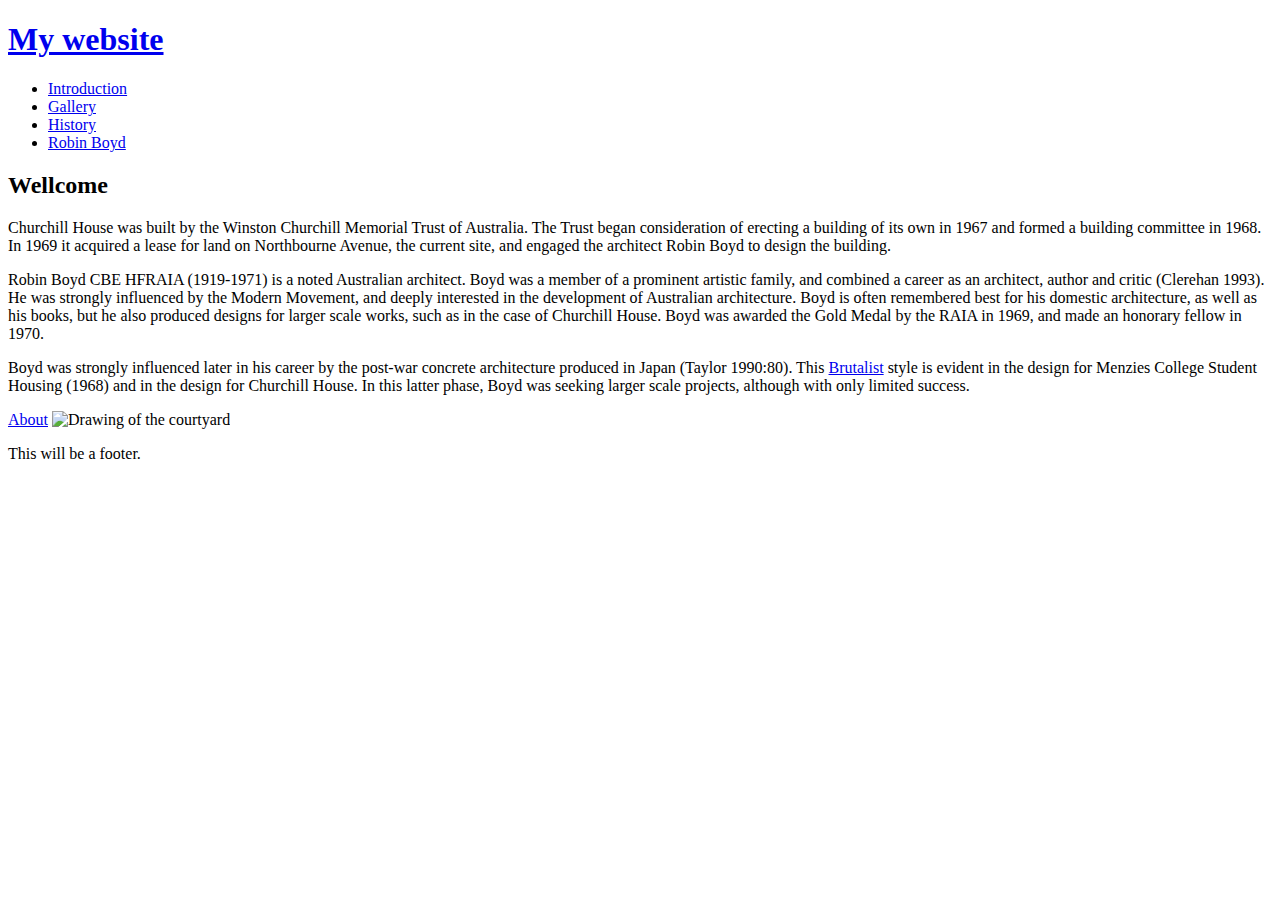
==== index.html @ d0e8e34b "Update index.html" ====
<!DOCTYPE html> 
    
<html lang="en">
    <head>
        <title>My website</title>
        <meta charset="utf-8"> 
    </head>
    
    <body>
        <header>
            <h1><a href="index.html">My website</a></h1>
            
            <nav>
                <ul>
                    <li><a href="introduction.html">Introduction</a></li>
                    <li><a href="gallery.html">Gallery</a></li>
                    <li><a href="history.html">History</a></li>
                    <li><a href="robin-boyd.html">Robin Boyd</a></li>
                </ul>
            </nav>
        </header>
        
        <main>
            
            <h2>Wellcome</h2>
        
            <p>Churchill House was built by the Winston Churchill Memorial Trust of Australia. The Trust began consideration of erecting a building of its own in 1967 and formed a building committee in 1968. In 1969 it acquired a lease for land on Northbourne Avenue, the current site, and engaged the architect Robin Boyd to design the building.</p>
        
            <p>Robin Boyd CBE HFRAIA (1919-1971) is a noted Australian architect. Boyd was a member of a prominent artistic family, and combined a career as an architect, author and critic (Clerehan 1993). He was strongly influenced by the Modern Movement, and deeply interested in the development of Australian architecture. Boyd is often remembered best for his domestic architecture, as well as his books, but he also produced designs for larger scale works, such as in the case of Churchill House. Boyd was awarded the Gold Medal by the RAIA in 1969, and made an honorary fellow in 1970.</p>

            <p>Boyd was strongly influenced later in his career by the post-war concrete architecture produced in Japan (Taylor 1990:80). This <a href="https://en.wikipedia.org/wiki/Brutalist_architecture">Brutalist</a> style is evident in the design for Menzies College Student Housing (1968) and in the design for Churchill House. In this latter phase, Boyd was seeking larger scale projects, although with only limited success.</p>

            <a href="about.html">About</a>
            
            <img src="assets/images/churchill-drawing-court.png" alt="Drawing of the courtyard">
        
        </main>
        
        <footer>
        
            <p>This will be a footer.</p>
        </footer>
    
    
    </body>
    
    
    
    
    </html>
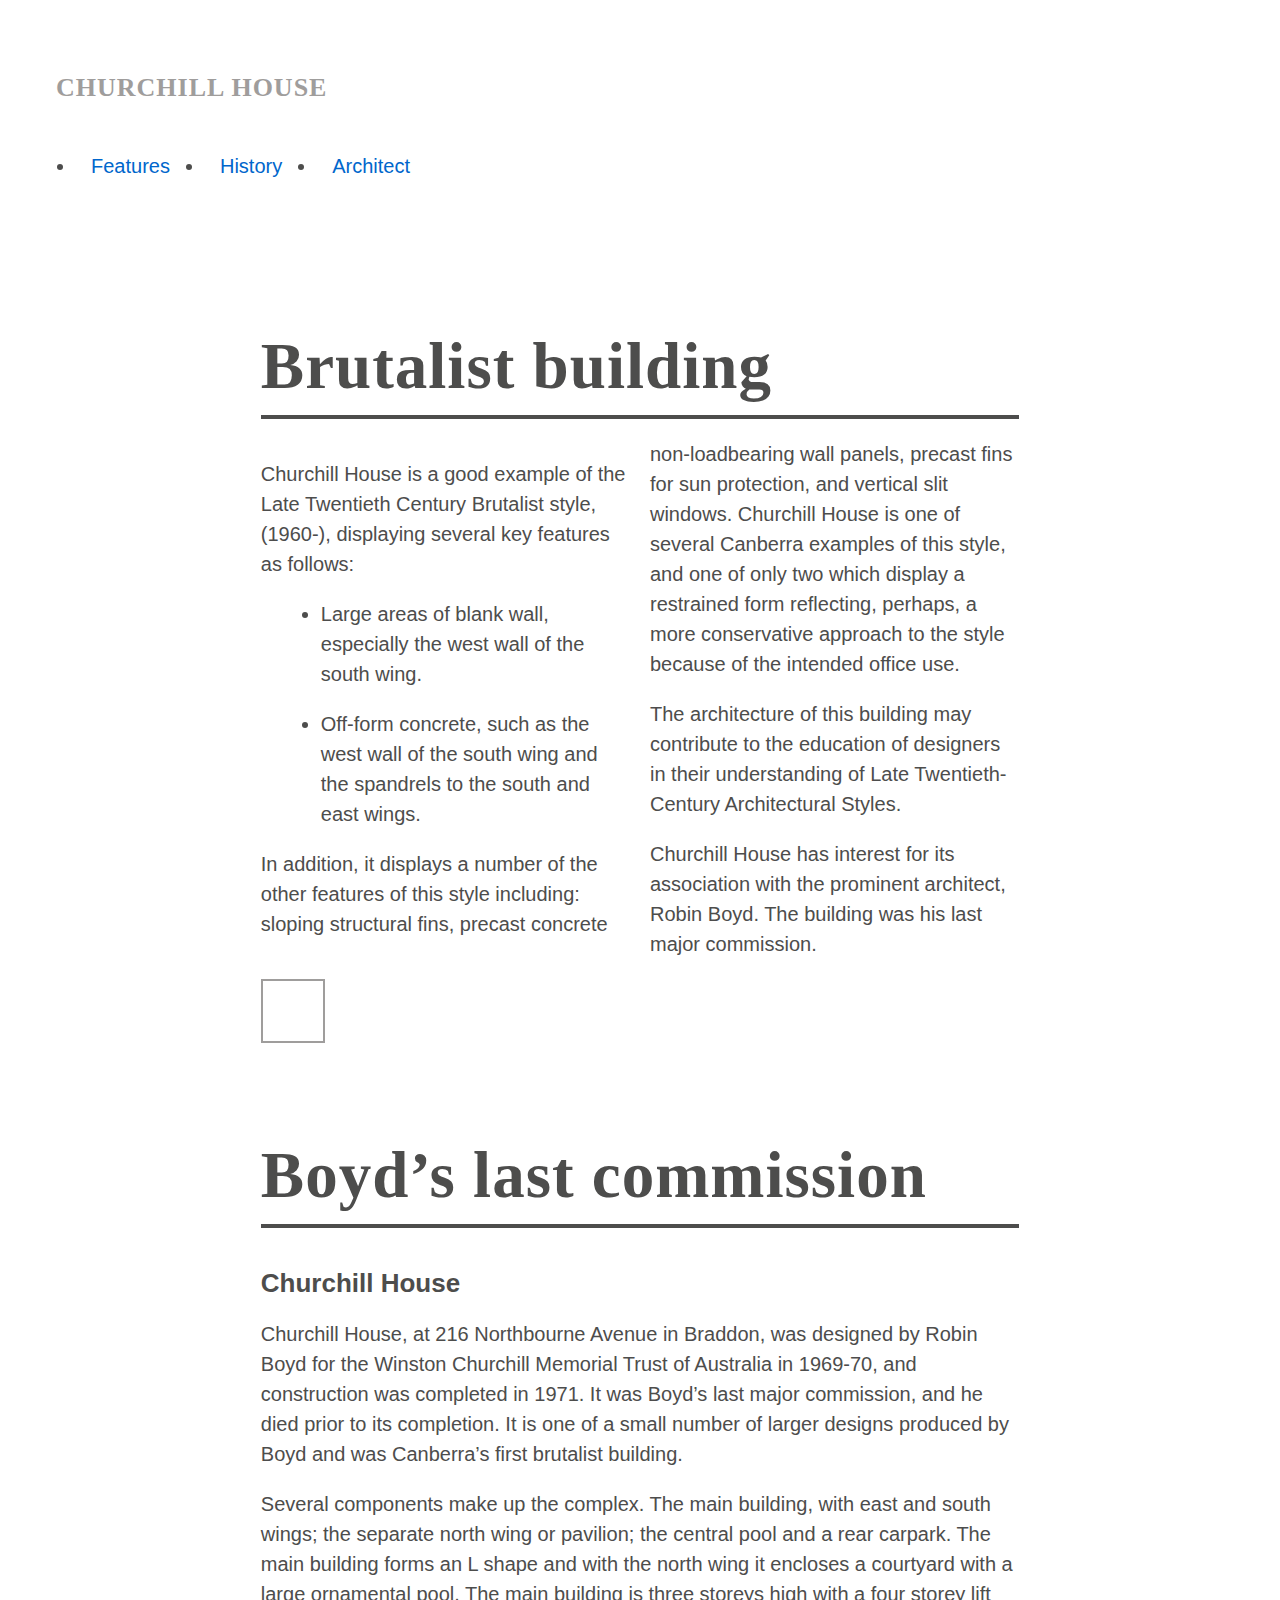
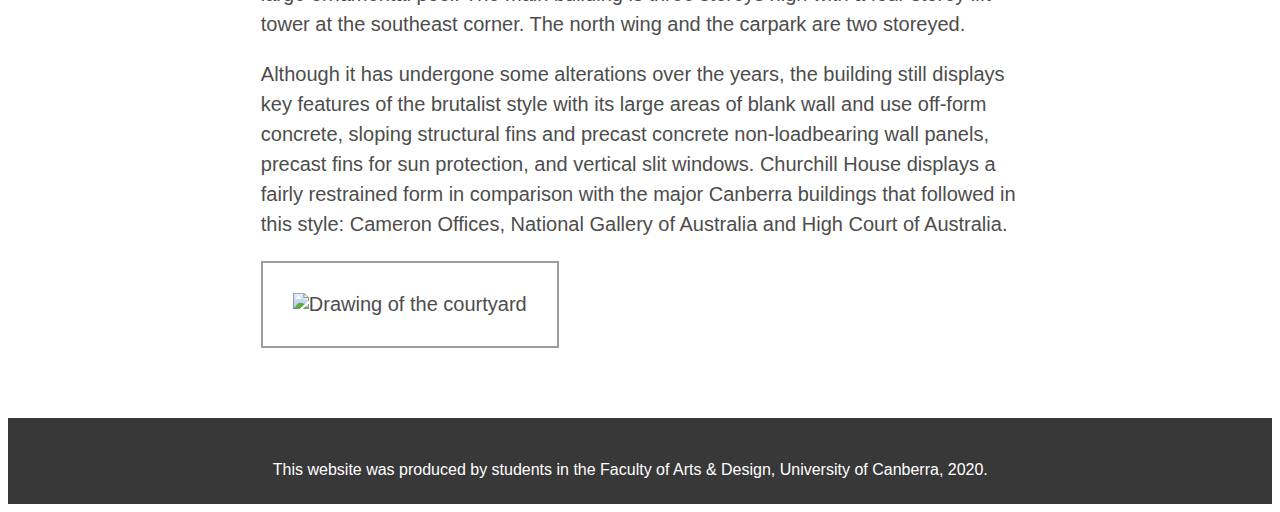
==== commit b117dc1c: "Hamburger menu" ====
--- a/index.html
+++ b/index.html
@@ -1,50 +1,146 @@
-<!DOCTYPE html> 
-    
+<!DOCTYPE html>
+
 <html lang="en">
-    <head>
-        <title>My website</title>
-        <meta charset="utf-8"> 
-    </head>
-    
-    <body>
-        <header>
-            <h1><a href="index.html">My website</a></h1>
-            
-            <nav>
-                <ul>
-                    <li><a href="introduction.html">Introduction</a></li>
-                    <li><a href="gallery.html">Gallery</a></li>
-                    <li><a href="history.html">History</a></li>
-                    <li><a href="robin-boyd.html">Robin Boyd</a></li>
-                </ul>
-            </nav>
-        </header>
-        
+
+<head>
+    <title>Churchill House</title>
+    <meta charset="utf-8">
+    <link href="assets/css/reset.css" rel="stylesheet">
+    <link href="assets/css/styles.css" rel="stylesheet">
+    <meta name="viewport" content="width=device-width, initial-scale=1">
+
+</head>
+
+<body>
+    <!--    <header>-->
+    <!--    <div class="wrapper">-->
+
+    <!--Logo used as link to home/landing page-->
+    <!--        <h1><a href="">Churchill House</a></h1>-->
+
+    <!--        <nav>-->
+    <!--            <ul>-->
+    <!--                <li><a href="features.html">Features</a></li>-->
+    <!--                <li><a href="history.html">History</a></li>-->
+    <!--                <li><a href="architect.html">Architect</a></li>-->
+    <!--            </ul>-->
+    <!--        </nav>-->
+    <!--    </div>-->
+
+    <!--    </header>-->
+
+
+    <!--    Header -->
+
+
+    <header>
+        <a href="#main-menu" id="main-menu-toggle" class="menu-toggle" aria-label="Open main menu">
+            <span class="sr-only">Open main menu</span>
+            <span class="icon-hamburger" aria-hidden="true"><svg xmlns="http://www.w3.org/2000/svg" width="24" height="24" viewBox="0 0 24 24">
+                    <path d="M24 6h-24v-4h24v4zm0 4h-24v4h24v-4zm0 8h-24v4h24v-4z" /></svg></span>
+        </a>
+
+        <h1><a href="">Churchill House</a></h1>
+
+        <nav id="main-menu" class="main-menu" aria-label="Main menu">
+            <a href="#main-menu-toggle" id="main-menu-close" class="menu-close" aria-label="Close main menu">
+                <span class="sr-only">Close main menu</span>
+                <span class="icon-close" aria-hidden="true"><svg xmlns="http://www.w3.org/2000/svg" width="24" height="24" viewBox="0 0 24 24">
+                        <path d="M23.954 21.03l-9.184-9.095 9.092-9.174-2.832-2.807-9.09 9.179-9.176-9.088-2.81 2.81 9.186 9.105-9.095 9.184 2.81 2.81 9.112-9.192 9.18 9.1z" /></svg></span>
+            </a>
+            <ul>
+                <li><a href="features.html">Features</a></li>
+                <li><a href="history.html">History</a></li>
+                <li><a href="architect.html">Architect</a></li>
+            </ul>
+        </nav>
+        <a href="#main-menu-toggle" class="backdrop" tabindex="-1" hidden></a>
+    </header>
+
+
+
+    <div class="hero">
+        <!--        set image in css-->
+
+        <!--            <strong>Churchill House has interest for its association with the prominent architect, Robin Boyd. The building was his last major commission.</strong>-->
+    </div>
+
+    <!--<div class="overlay"></div>-->
+
+    <div class="wrapper">
+
         <main>
-            
-            <h2>Wellcome</h2>
-        
-            <p>Churchill House was built by the Winston Churchill Memorial Trust of Australia. The Trust began consideration of erecting a building of its own in 1967 and formed a building committee in 1968. In 1969 it acquired a lease for land on Northbourne Avenue, the current site, and engaged the architect Robin Boyd to design the building.</p>
-        
-            <p>Robin Boyd CBE HFRAIA (1919-1971) is a noted Australian architect. Boyd was a member of a prominent artistic family, and combined a career as an architect, author and critic (Clerehan 1993). He was strongly influenced by the Modern Movement, and deeply interested in the development of Australian architecture. Boyd is often remembered best for his domestic architecture, as well as his books, but he also produced designs for larger scale works, such as in the case of Churchill House. Boyd was awarded the Gold Medal by the RAIA in 1969, and made an honorary fellow in 1970.</p>
+            <div class="grid">
 
-            <p>Boyd was strongly influenced later in his career by the post-war concrete architecture produced in Japan (Taylor 1990:80). This <a href="https://en.wikipedia.org/wiki/Brutalist_architecture">Brutalist</a> style is evident in the design for Menzies College Student Housing (1968) and in the design for Churchill House. In this latter phase, Boyd was seeking larger scale projects, although with only limited success.</p>
+                <div class="text-container">
 
-            <a href="about.html">About</a>
-            
-            <img src="assets/images/churchill-drawing-court.png" alt="Drawing of the courtyard">
-        
+                    <h2>Brutalist building</h2>
+
+                    <article>
+                        <p>Churchill House is a good example of the Late Twentieth Century Brutalist style, (1960-), displaying several key features as follows:</p>
+
+                        <ul>
+                            <li>Large areas of blank wall, especially the west wall of the south wing.</li>
+                            <li>Off-form concrete, such as the west wall of the south wing and the spandrels to the south and east wings.</li>
+                        </ul>
+
+
+
+
+                        <p>In addition, it displays a number of the other features of this style including: sloping structural fins, precast concrete non-loadbearing wall panels, precast fins for sun protection, and vertical slit windows. Churchill House is one of several Canberra examples of this style, and one of only two which display a restrained form reflecting, perhaps, a more conservative approach to the style because of the intended office use.</p>
+
+                        <p>The architecture of this building may contribute to the education of designers in their understanding of Late Twentieth-Century Architectural Styles.</p>
+
+                        <p>Churchill House has interest for its association with the prominent architect, Robin Boyd. The building was his last major commission.</p>
+                    </article>
+
+                </div>
+
+
+                <img src="assets/images/churchill-house-29.jpg" alt="" class="leftimg">
+
+
+
+                <div class="text-container">
+
+                    <h2>Boyd’s last commission</h2>
+
+
+                    <h3>Churchill House</h3>
+
+                    <p>Churchill House, at 216 Northbourne Avenue in Braddon, was designed by Robin Boyd for the Winston Churchill Memorial Trust of Australia in 1969-70, and construction was completed in 1971. It was Boyd’s last major commission, and he died prior to its completion. It is one of a small number of larger designs produced by Boyd and was Canberra’s first brutalist building.</p>
+
+
+                    <p>Several components make up the complex. The main building, with east and south wings; the separate north wing or pavilion; the central pool and a rear carpark. The main building forms an L shape and with the north wing it encloses a courtyard with a large ornamental pool. The main building is three storeys high with a four storey lift tower at the southeast corner. The north wing and the carpark are two storeyed.</p>
+
+                    <p>Although it has undergone some alterations over the years, the building still displays key features of the brutalist style with its large areas of blank wall and use off-form concrete, sloping structural fins and precast concrete non-loadbearing wall panels, precast fins for sun protection, and vertical slit windows. Churchill House displays a fairly restrained form in comparison with the major Canberra buildings that followed in this style: Cameron Offices, National Gallery of Australia and High Court of Australia.</p>
+
+                </div>
+
+
+                <img src="assets/images/churchill-drawing-court.png" alt="Drawing of the courtyard" class="leftimg">
+            </div>
+
         </main>
-        
-        <footer>
-        
-            <p>This will be a footer.</p>
-        </footer>
-    
-    
-    </body>
-    
-    
-    
-    
-    </html>    +    </div>
+
+
+
+    <footer>
+        <div class="wrapper">
+
+            <p>This website was produced by students in the Faculty of Arts &amp; Design, University of Canberra, 2020.</p>
+
+        </div>
+    </footer>
+
+
+
+
+
+</body>
+
+
+
+
+</html>
--- a/assets/css/styles.css
+++ b/assets/css/styles.css
@@ -0,0 +1,449 @@
+/*Churchil House 2020*/
+
+@import url(reset.css)
+/*    http://meyerweb.com/eric/tools/css/reset/ */
+
+@import url('https://fonts.googleapis.com/css2?family=EB+Garamond:wght@400;600&family=Lato:wght@400;700&display=swap');
+
+hmtl {
+    font-size: 20px;
+}
+
+body {
+    background-color: #ffffff;
+    color: #4D4D4C;
+
+    /*    make sure you set family and size on body*/
+    font-family: 'Lato', sans-serif;
+    font-size: 20px;
+}
+
+
+/*Typographyic Styles*/
+
+h2,
+h3,
+h4,
+h5,
+h6 {
+
+    margin-bottom: 20px;
+    margin-top: 40px;
+}
+
+h1 {
+    font-family: 'EB Garamond', serif;
+    display: inline-block;
+    /*    padding-top: 20px;*/
+    /*    padding-bottom: 20px;*/
+    font-size: 1.3em;
+    color: #4D4D4C;
+    text-transform: uppercase;
+    letter-spacing: 1px;
+}
+
+h2 {
+    font-family: 'EB Garamond', serif;
+    font-size: 65px;
+    border-bottom: 4px solid #4D4D4C;
+    padding-bottom: 11px;
+    padding-top: 30px;
+    letter-spacing: 1px;
+    /*    box-sizing: border-box;*/
+}
+
+h1,
+h2 {
+    font-weight: 600;
+}
+
+h3 {
+    font-family: 'Lato', sans-serif;
+    font-size: 26px;
+    font-weight: 700;
+    padding: 0px 0 10 0;
+}
+
+li {
+    list-style-type: disc;
+    margin-left: 20px;
+    line-height: 1.5em;
+    margin-top: 20px;
+}
+
+p {
+    font-family: 'Lato', sans-serif;
+    font-size: 20px;
+    line-height: 1.5em;
+    margin: 20px 0 2px 0;
+
+}
+
+blockquote {
+    font-family: 'EB Garamond', serif;
+    font-size: 45px;
+    line-height: 60px;
+}
+
+/*-----------------------------*/
+
+/* Anchor Styles */
+
+a {
+    color: #9F9D9C;
+    text-decoration: none;
+}
+
+a:hover {
+    text-decoration: underline;
+    color: #4D4D4C;
+
+}
+
+a:visited {
+    /*    color: #4D4D4C;*/
+}
+
+a:active {
+    color: #F2DD0D;
+}
+
+/*Main containers*/
+
+.wrapper {
+    /*    width: 980px;*/
+    width: 60%;
+    /*    TOP RIGHT BOTTOM LEFT*/
+    margin: 0 auto;
+}
+
+header {
+    padding: 3rem;
+}
+
+/*h1,
+nav {
+    padding: 0.25rem 0 0.25rem 0;
+}
+
+nav {
+    float: right;
+    /*    color: #9F9D9C;*/
+/*    padding-top: 21px;*/
+
+}
+
+
+/*nav ul {}
+
+nav ul li {
+    font-family: 'Lato', sans-serif;
+    display: inline;
+    font-size: 1rem;
+    /*    margin-right: 0.5rem;*/
+
+}
+
+/*nav ul li a {
+    color: #9F9D9C;
+    text-decoration: none;
+    padding: 0.5rem 0;
+}
+
+nav ul li a:hover,
+nav ul li a.currentpage {
+    text-decoration: none;
+    color: #4D4D4C;
+}*/
+
+.hero {
+    min-height: 400px;
+    background-image: url(../images/churchill-house-26.jpg);
+    background-repeat: no-repeat;
+    background-size: cover;
+    background-position: top;
+    background-color: #393838;
+    padding: 22.5rem 0 0 0;
+}
+
+
+
+main {
+    padding: 20px 0;
+    overflow: inherit;
+}
+
+/*.overlay {*/
+position: absolute;
+top: o;
+left: 0;
+width: 100%;
+height: 100%;
+}
+
+
+.text-container {
+    width: 60%;
+    background-color: blueviolet;
+}
+
+article {
+    -webkit-column-count: 2;
+    -moz-column-count: 2;
+    column-count: 2;
+}
+
+footer {
+    color: #ffffff;
+    padding: 20px;
+    /*    margin-top: 200px;*/
+    background-color: #393838;
+    /*    display: none;*/
+    margin-top: 30px;
+}
+
+footer p {
+    font-size: 80%;
+}
+
+.leftimg {
+
+    /*    width: 65%;*/
+    /*    float: left;*/
+    max-width: 100%;
+    height: auto;
+    width: 16rem;
+    border: 2px solid #9F9D9C;
+    padding: 30px;
+    background-color: white;
+    margin: 20px 0;
+}
+
+
+
+/*----------------*/
+
+/* Screen reader only */
+.sr-only {
+    position: absolute;
+    width: 1px;
+    height: 1px;
+    padding: 0;
+    margin: -1px;
+    overflow: hidden;
+    clip: rect(0, 0, 0, 0);
+    border: 0;
+}
+
+
+}
+
+/* Button styling */
+.menu-toggle {
+    display: inline-block;
+    /*    padding: .75em 15px;*/
+    line-height: 1em;
+    font-size: 1em;
+    color: #333;
+    width: 40px;
+    height: 40px;
+    float: right;
+}
+
+.icon-hamburger {
+    fill: red;
+    width: 100%;
+    height: 100%;
+}
+
+
+
+
+.menu-toggle:hover,
+.menu-toggle:focus {
+    color: #c00;
+}
+
+/*
+ Default styles + Mobile first
+ Offscreen menu style
+*/
+.main-menu {
+    display: none;
+    top: 0;
+    height: 100%;
+    overflow-y: scroll;
+    overflow-x: visible;
+    /*    transition: left 0.3s ease,*/
+    z-index: 999;
+}
+
+.main-menu ul {
+    list-style: none;
+    margin: 0;
+    padding: 2.5em 0 0;
+    min-height: 100%;
+    width: 200px;
+    background: #1a1a1a;
+}
+
+.main-menu a {
+    display: block;
+    padding: .75em 15px;
+    line-height: 1em;
+    font-size: 1em;
+    color: #fff;
+    text-decoration: none;
+    border-bottom: 1px solid #383838;
+}
+
+.main-menu li:first-child a {
+    border-top: 1px solid #383838;
+}
+
+.main-menu a:hover,
+.main-menu a:focus {
+    background: #333;
+    text-decoration: underline;
+}
+
+.menu-close {
+    position: absolute;
+    right: 0;
+    top: 0;
+    width: 40px;
+    height: 40px;
+    fill: red;
+}
+
+
+
+/*
+ On small devices, allow it to toggle...
+*/
+/*
+ :target for non-JavaScript
+ [aria-expanded] will be used if/when JavaScript is added to improve interaction, though it's completely optional.
+*/
+.main-menu:target,
+.main-menu[aria-expanded="true"] {
+    display: block;
+    /*    left: 0;*/
+    outline: none;
+
+}
+
+.main-menu:target .menu-close,
+.main-menu[aria-expanded="true"] .menu-close {
+    z-index: 1001;
+}
+
+.main-menu:target ul,
+.main-menu[aria-expanded="true"] ul {
+    position: relative;
+    z-index: 1000;
+}
+
+/* 
+ We could us `.main-menu:target:after`, but
+ it wouldn't be clickable.
+*/
+.main-menu:target + .backdrop,
+.main-menu[aria-expanded="true"] + .backdrop {
+    position: absolute;
+    display: block;
+    left: 0;
+    top: 0;
+    width: 100%;
+    height: 100%;
+    z-index: 998;
+    background: #000;
+    background: rgba(0, 0, 0, .85);
+    cursor: default;
+}
+
+@supports (position: fixed) {
+
+    .main-menu,
+    .main-menu:target + .backdrop,
+    .main-menu[aria-expanded="true"] + .backdrop {
+        position: fixed;
+    }
+}
+
+/*
+ Larger screen styling
+ Horizontal menu
+*/
+@media (min-width: 768px) {
+
+    .menu-toggle,
+    .main-menu .menu-close {
+        display: none;
+    }
+
+    /* Undo positioning of off-canvas menu */
+    .main-menu {
+        position: relative;
+        left: auto;
+        top: auto;
+        height: auto;
+        display: block;
+    }
+
+    .main-menu ul {
+        display: flex;
+
+        /* Undo off-canvas styling */
+        padding: 0;
+        -webkit-box-shadow: none;
+        -moz-box-shadow: none;
+        box-shadow: none;
+        height: auto;
+        width: auto;
+        background: none;
+    }
+
+    .main-menu a {
+        color: #06c;
+        border: 0 !important;
+        /* Remove borders from off-canvas styling */
+    }
+
+    .main-menu a:hover,
+    .main-menu a:focus {
+        background: none;
+        /* Remove background from off-canvas styling */
+        color: #c00;
+    }
+}
+
+
+
+/*-----------------*/
+
+
+
+/*Media */
+
+@media (max-width: 900px; ) {
+    .grid-2-col {
+        grid-template-columns: repeat (2, 1fr);
+        grid-column-gap: 10px;
+    }
+
+    .grid-2-col {
+        max-height: 400px;
+        margin: 0 auto;
+
+    }
+}
+
+@media (max-width: 750px; ) {
+    nav {
+        display: initial;
+    }
+}
+
+@media (max-width: 510px; ) {
+    /*    Hamburger menu appears*/
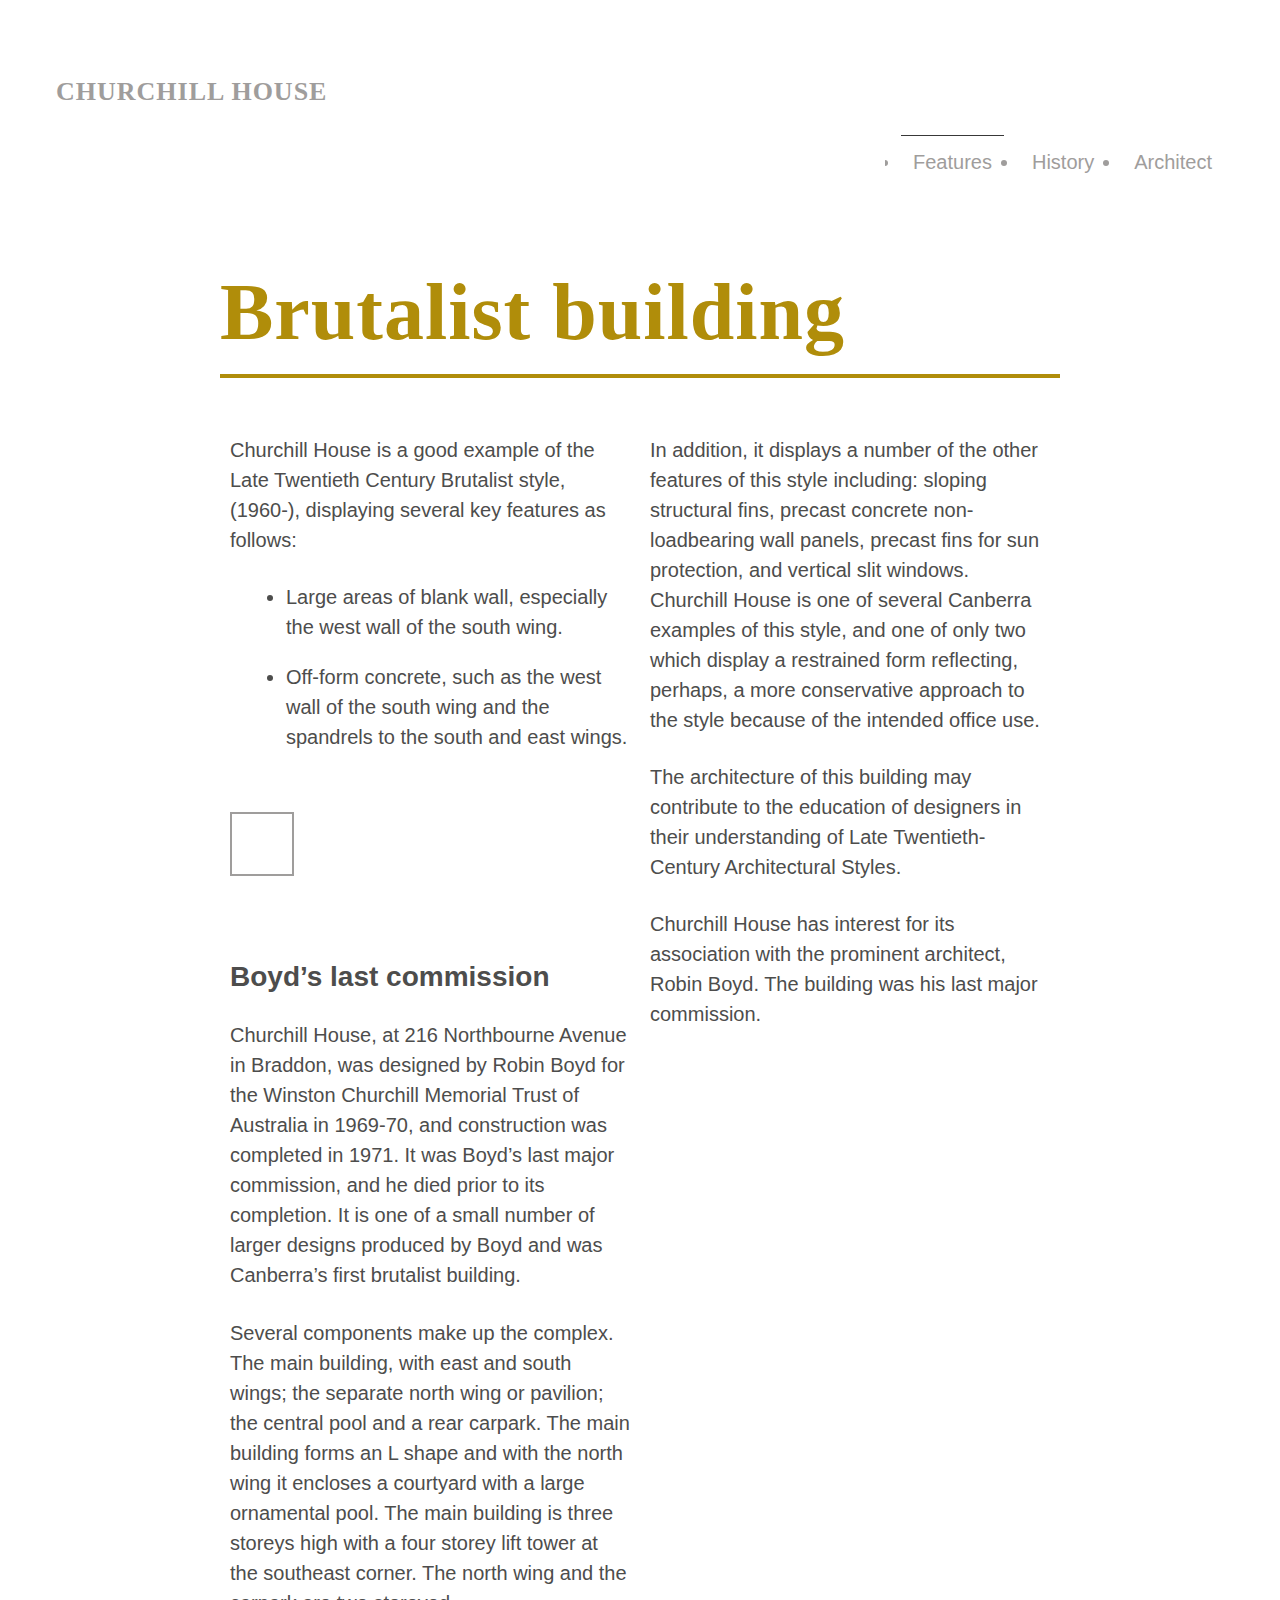
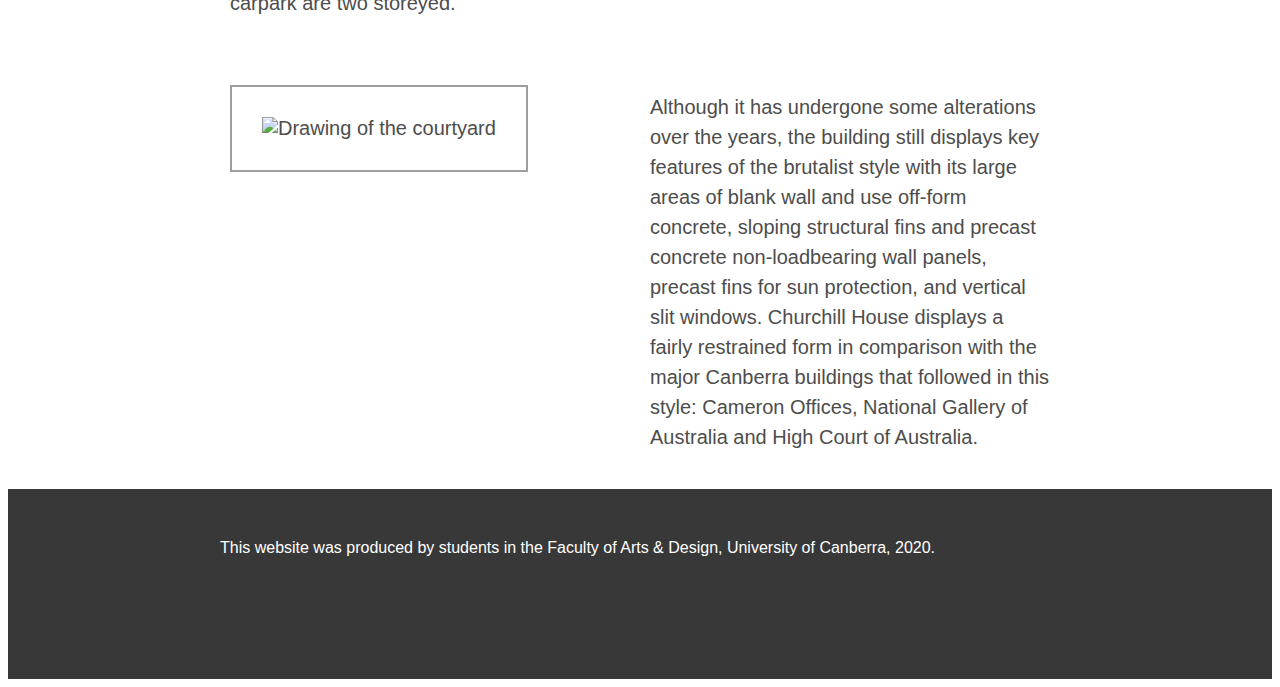
==== commit 9bd59ec0: "Columns stop merging at 800" ====
--- a/index.html
+++ b/index.html
@@ -62,64 +62,78 @@
     <div class="hero">
         <!--        set image in css-->
 
-        <!--            <strong>Churchill House has interest for its association with the prominent architect, Robin Boyd. The building was his last major commission.</strong>-->
     </div>
 
-    <!--<div class="overlay"></div>-->
+    <!--    <div class="overlay"></div>-->
 
     <div class="wrapper">
 
         <main>
-            <div class="grid">
-
-                <div class="text-container">
-
-                    <h2>Brutalist building</h2>
-
-                    <article>
-                        <p>Churchill House is a good example of the Late Twentieth Century Brutalist style, (1960-), displaying several key features as follows:</p>
-
-                        <ul>
-                            <li>Large areas of blank wall, especially the west wall of the south wing.</li>
-                            <li>Off-form concrete, such as the west wall of the south wing and the spandrels to the south and east wings.</li>
-                        </ul>
 
 
 
+            <div class="text-container">
 
-                        <p>In addition, it displays a number of the other features of this style including: sloping structural fins, precast concrete non-loadbearing wall panels, precast fins for sun protection, and vertical slit windows. Churchill House is one of several Canberra examples of this style, and one of only two which display a restrained form reflecting, perhaps, a more conservative approach to the style because of the intended office use.</p>
+                <h2>Brutalist building</h2>
 
-                        <p>The architecture of this building may contribute to the education of designers in their understanding of Late Twentieth-Century Architectural Styles.</p>
+                <div class="column-left">
 
-                        <p>Churchill House has interest for its association with the prominent architect, Robin Boyd. The building was his last major commission.</p>
-                    </article>
+
+                    <p>Churchill House is a good example of the Late Twentieth Century Brutalist style, (1960-), displaying several key features as follows:</p>
+
+                    <ul>
+                        <li>Large areas of blank wall, especially the west wall of the south wing.</li>
+                        <li>Off-form concrete, such as the west wall of the south wing and the spandrels to the south and east wings.</li>
+                    </ul>
+
+                </div>
+
+                <div class="column-right">
+                    <p>In addition, it displays a number of the other features of this style including: sloping structural fins, precast concrete non-loadbearing wall panels, precast fins for sun protection, and vertical slit windows. Churchill House is one of several Canberra examples of this style, and one of only two which display a restrained form reflecting, perhaps, a more conservative approach to the style because of the intended office use.</p>
+
+                    <p>The architecture of this building may contribute to the education of designers in their understanding of Late Twentieth-Century Architectural Styles.</p>
+
+                    <p>Churchill House has interest for its association with the prominent architect, Robin Boyd. The building was his last major commission.</p>
+                    <!--                </article>-->
 
                 </div>
 
 
-                <img src="assets/images/churchill-house-29.jpg" alt="" class="leftimg">
+
+                <div class="column-left">
+
+                    <img src="assets/images/churchill-house-29.jpg" alt="" class="leftimg">
+
+                </div>
 
 
 
-                <div class="text-container">
-
-                    <h2>Boyd’s last commission</h2>
+                <div class="column-right">
 
 
-                    <h3>Churchill House</h3>
+                    <h3>Boyd’s last commission</h3>
 
                     <p>Churchill House, at 216 Northbourne Avenue in Braddon, was designed by Robin Boyd for the Winston Churchill Memorial Trust of Australia in 1969-70, and construction was completed in 1971. It was Boyd’s last major commission, and he died prior to its completion. It is one of a small number of larger designs produced by Boyd and was Canberra’s first brutalist building.</p>
 
 
                     <p>Several components make up the complex. The main building, with east and south wings; the separate north wing or pavilion; the central pool and a rear carpark. The main building forms an L shape and with the north wing it encloses a courtyard with a large ornamental pool. The main building is three storeys high with a four storey lift tower at the southeast corner. The north wing and the carpark are two storeyed.</p>
 
-                    <p>Although it has undergone some alterations over the years, the building still displays key features of the brutalist style with its large areas of blank wall and use off-form concrete, sloping structural fins and precast concrete non-loadbearing wall panels, precast fins for sun protection, and vertical slit windows. Churchill House displays a fairly restrained form in comparison with the major Canberra buildings that followed in this style: Cameron Offices, National Gallery of Australia and High Court of Australia.</p>
+                </div>
+
+                <div class="column-left">
+
+                    <img src="assets/images/churchill-drawing-court.png" alt="Drawing of the courtyard" class="leftimg">
+
 
                 </div>
 
+            </div>
+            <div class="column-right">
 
-                <img src="assets/images/churchill-drawing-court.png" alt="Drawing of the courtyard" class="leftimg">
+                <p>Although it has undergone some alterations over the years, the building still displays key features of the brutalist style with its large areas of blank wall and use off-form concrete, sloping structural fins and precast concrete non-loadbearing wall panels, precast fins for sun protection, and vertical slit windows. Churchill House displays a fairly restrained form in comparison with the major Canberra buildings that followed in this style: Cameron Offices, National Gallery of Australia and High Court of Australia.</p>
+
             </div>
+
 
         </main>
     </div>
@@ -137,7 +151,6 @@
 
 
 
-
 </body>
 
 
--- a/assets/css/styles.css
+++ b/assets/css/styles.css
@@ -44,12 +44,12 @@
 
 h2 {
     font-family: 'EB Garamond', serif;
-    font-size: 65px;
-    border-bottom: 4px solid #4D4D4C;
-    padding-bottom: 11px;
+    font-size: 80px;
+    color: #B08D0A;
+    border-bottom: 4px solid #B08D0A;
+    padding-bottom: 1rem;
     padding-top: 30px;
     letter-spacing: 1px;
-    /*    box-sizing: border-box;*/
 }
 
 h1,
@@ -59,14 +59,14 @@
 
 h3 {
     font-family: 'Lato', sans-serif;
-    font-size: 26px;
+    font-size: 1.4em;
     font-weight: 700;
     padding: 0px 0 10 0;
 }
 
 li {
     list-style-type: disc;
-    margin-left: 20px;
+    margin-left: 1rem;
     line-height: 1.5em;
     margin-top: 20px;
 }
@@ -75,7 +75,7 @@
     font-family: 'Lato', sans-serif;
     font-size: 20px;
     line-height: 1.5em;
-    margin: 20px 0 2px 0;
+    margin: 1.7rem 0;
 
 }
 
@@ -105,31 +105,33 @@
 }
 
 a:active {
-    color: #F2DD0D;
+    color: #B08D0A;
 }
 
 /*Main containers*/
 
 .wrapper {
-    /*    width: 980px;*/
-    width: 60%;
+    width: 840px;
+    /*    width: 60%;*/
     /*    TOP RIGHT BOTTOM LEFT*/
     margin: 0 auto;
 }
 
+
+
 header {
     padding: 3rem;
 }
 
-/*h1,
+h1,
 nav {
     padding: 0.25rem 0 0.25rem 0;
 }
 
 nav {
     float: right;
-    /*    color: #9F9D9C;*/
-/*    padding-top: 21px;*/
+    color: #9F9D9C;
+    padding-top: 21px;
 
 }
 
@@ -155,6 +157,7 @@
     text-decoration: none;
     color: #4D4D4C;
 }*/
+
 
 .hero {
     min-height: 400px;
@@ -173,25 +176,48 @@
     overflow: inherit;
 }
 
-/*.overlay {*/
-position: absolute;
-top: o;
-left: 0;
-width: 100%;
-height: 100%;
-}
+/*
+.overlay {
+    position: absolute;
+    top: 0;
+    left: 0;
+    width: 100%;
+    height: 100%;
+}
+*/
 
 
 .text-container {
-    width: 60%;
-    background-color: blueviolet;
-}
-
+    width: 100%;
+}
+
+.column-left {
+    float: left;
+    width: 50%;
+    padding: 10px;
+    box-sizing: border-box;
+    overflow-x: visible;
+    z-index: 999;
+}
+
+.column-right {
+    float: right;
+    width: 50%;
+    padding: 10px;
+    box-sizing: border-box;
+    overflow-x: visible;
+    z-index: 999;
+}
+
+
+
+/*
 article {
     -webkit-column-count: 2;
     -moz-column-count: 2;
     column-count: 2;
 }
+*/
 
 footer {
     color: #ffffff;
@@ -199,7 +225,14 @@
     /*    margin-top: 200px;*/
     background-color: #393838;
     /*    display: none;*/
-    margin-top: 30px;
+    /*    margin-top: 30px;*/
+    /*    height: 300px;*/
+
+    clear: both;
+    position: relative;
+    height: 150px;
+    margin-top: -200px;
+
 }
 
 footer p {
@@ -210,9 +243,9 @@
 
     /*    width: 65%;*/
     /*    float: left;*/
-    max-width: 100%;
+    /*    max-width: 100%;*/
     height: auto;
-    width: 16rem;
+    width: 20rem;
     border: 2px solid #9F9D9C;
     padding: 30px;
     background-color: white;
@@ -239,21 +272,22 @@
 }
 
 /* Button styling */
+
 .menu-toggle {
     display: inline-block;
     /*    padding: .75em 15px;*/
     line-height: 1em;
     font-size: 1em;
-    color: #333;
-    width: 40px;
-    height: 40px;
+    color: #4D4D4C;
+    width: 2rem;
+    height: 2rem;
     float: right;
 }
 
 .icon-hamburger {
-    fill: red;
-    width: 100%;
-    height: 100%;
+    fill: #4D4D4C;
+    width: 2rem;
+    height: 2rem;
 }
 
 
@@ -261,7 +295,8 @@
 
 .menu-toggle:hover,
 .menu-toggle:focus {
-    color: #c00;
+    text-decoration: none;
+    color: #4D4D4C;
 }
 
 /*
@@ -288,13 +323,13 @@
 }
 
 .main-menu a {
-    display: block;
-    padding: .75em 15px;
+    display: inline;
+    padding: .75em .75rem;
     line-height: 1em;
     font-size: 1em;
-    color: #fff;
+    color: #9F9D9C;
     text-decoration: none;
-    border-bottom: 1px solid #383838;
+
 }
 
 .main-menu li:first-child a {
@@ -303,17 +338,17 @@
 
 .main-menu a:hover,
 .main-menu a:focus {
-    background: #333;
-    text-decoration: underline;
+    background: #4D4D4C;
+    text-decoration: none;
 }
 
 .menu-close {
     position: absolute;
     right: 0;
     top: 0;
-    width: 40px;
-    height: 40px;
-    fill: red;
+    width: 2rem;
+    height: 2rem;
+    fill: #ffffff;
 }
 
 
@@ -345,7 +380,7 @@
 }
 
 /* 
- We could us `.main-menu:target:after`, but
+ We could use `.main-menu:target:after`, but
  it wouldn't be clickable.
 */
 .main-menu:target + .backdrop,
@@ -389,24 +424,24 @@
         top: auto;
         height: auto;
         display: block;
+        text-decoration: none;
     }
 
     .main-menu ul {
         display: flex;
 
         /* Undo off-canvas styling */
-        padding: 0;
-        -webkit-box-shadow: none;
-        -moz-box-shadow: none;
-        box-shadow: none;
+
         height: auto;
         width: auto;
         background: none;
     }
 
     .main-menu a {
-        color: #06c;
-        border: 0 !important;
+        color: #9F9D9C;
+        text-decoration: none;
+
+        /*        border: 0;
         /* Remove borders from off-canvas styling */
     }
 
@@ -414,18 +449,23 @@
     .main-menu a:focus {
         background: none;
         /* Remove background from off-canvas styling */
-        color: #c00;
-    }
-}
-
-
-
-/*-----------------*/
-
-
-
-/*Media */
-
+        color: #4D4D4C;
+        text-decoration: none;
+    }
+
+    .main-menu a:active {
+        color: #B08D0A;
+    }
+
+
+
+    /*-----------------*/
+
+
+
+    /*Media Queries*/
+
+    /*
 @media (max-width: 900px; ) {
     .grid-2-col {
         grid-template-columns: repeat (2, 1fr);
@@ -438,12 +478,66 @@
 
     }
 }
-
-@media (max-width: 750px; ) {
-    nav {
-        display: initial;
-    }
-}
-
-@media (max-width: 510px; ) {
-    /*    Hamburger menu appears*/
+*/
+
+
+
+    /*
+@media (max-width: 900px; ) article {
+    -webkit-column-count: 2;
+    -moz-column-count: 2;
+    column-count: 2;
+}
+*/
+
+    /*
+@media (max-width: 870px; ) article {
+    -webkit-column-count: 1;
+    -moz-column-count: 1;
+    column-count: 1;
+    float: none;
+}
+*/
+
+
+    /*
+@media (max-width: 880px; ) .wrapper {
+    width: 840px;
+    margin: 0 auto;
+}
+*/
+
+    @media screen (max-width: 800px) {
+        .column-left {
+            width: 100%;
+            overflow-x: visible;
+            z-index: 999;
+        }
+
+        @media screen (max-width: 800px) {
+            .column-right {
+                width: 100%;
+                overflow-x: visible;
+                z-index: 999;
+            }
+
+            @media screen (max-width: 800px) {
+                .leftimg {
+                    width: 45rem;
+                }
+            }
+
+            @media (max-width: 750px; ) nav {
+                display: initial;
+            }
+
+
+            @media (max-width: 510px; ) {
+                /*    Hamburger menu appears*/
+
+
+                /*
+    @media (max-device-width: 510px) {
+        .column {
+            float: none;
+        }*/
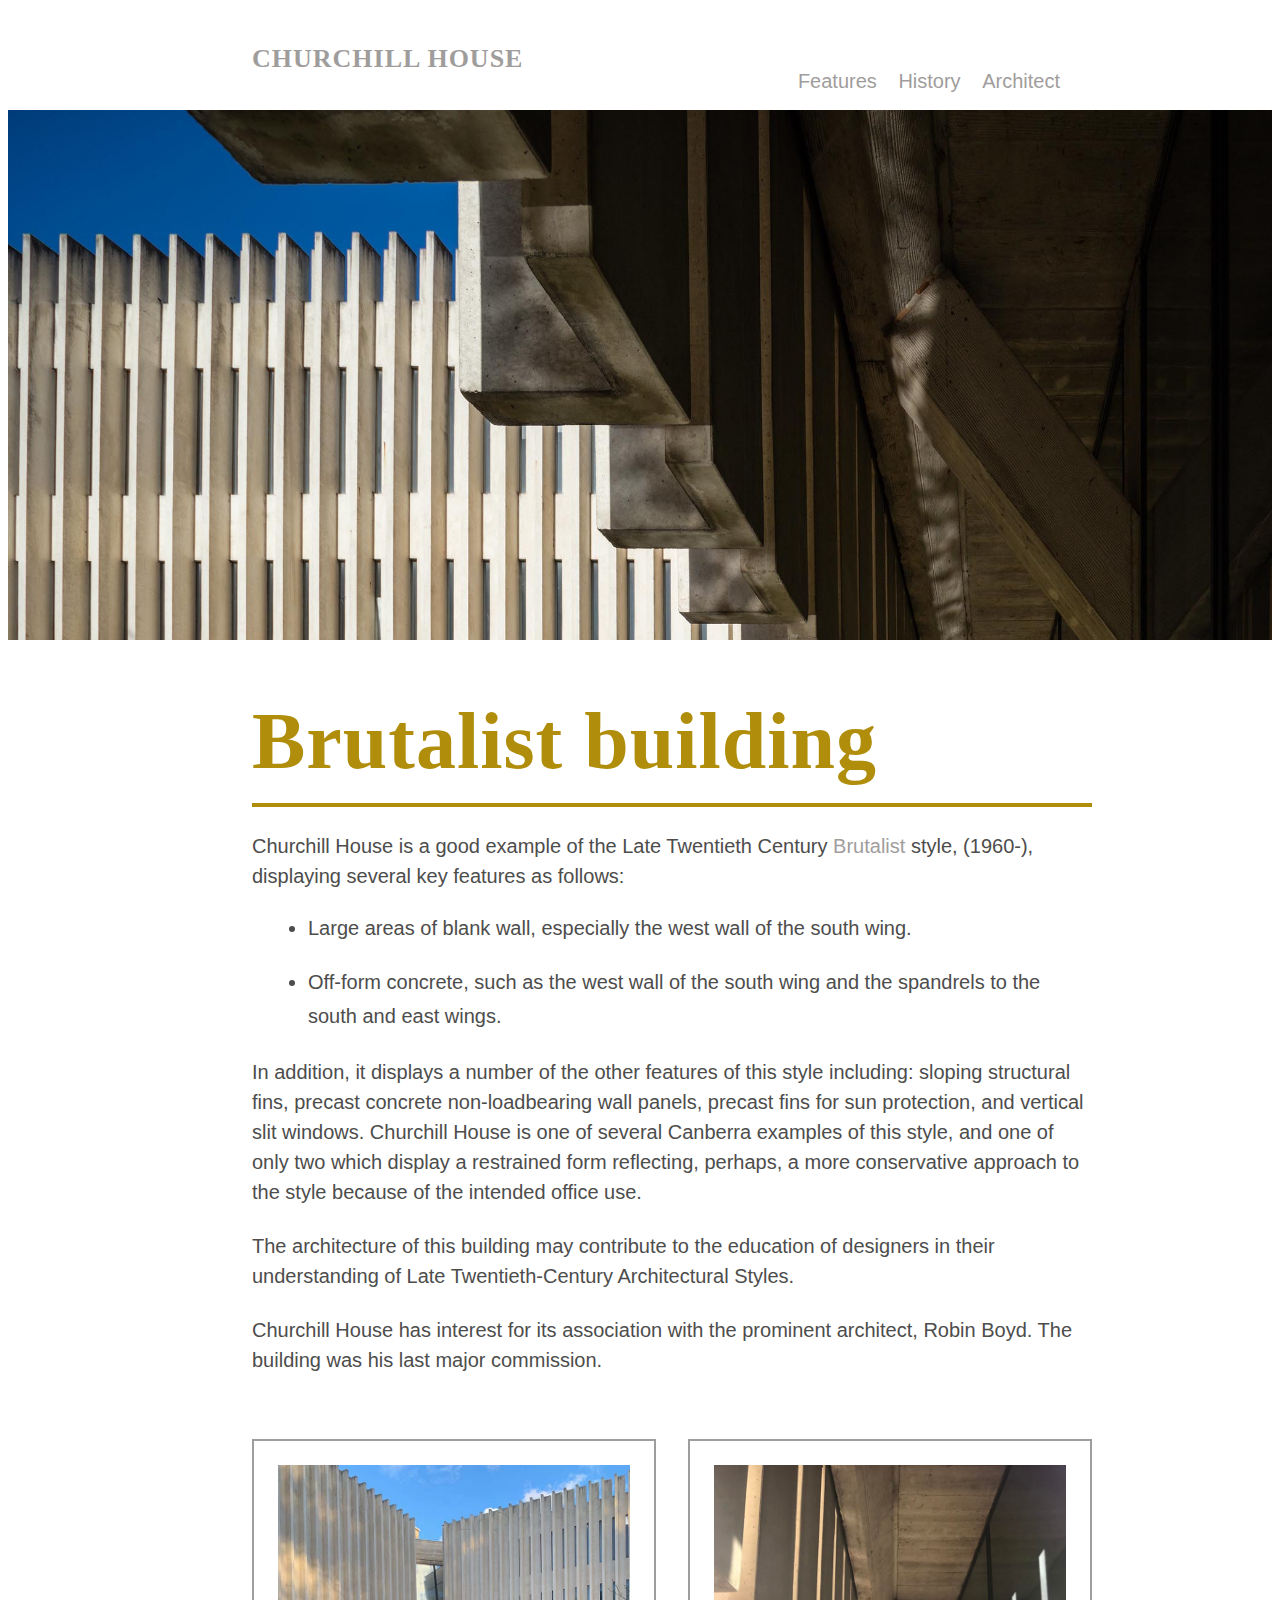
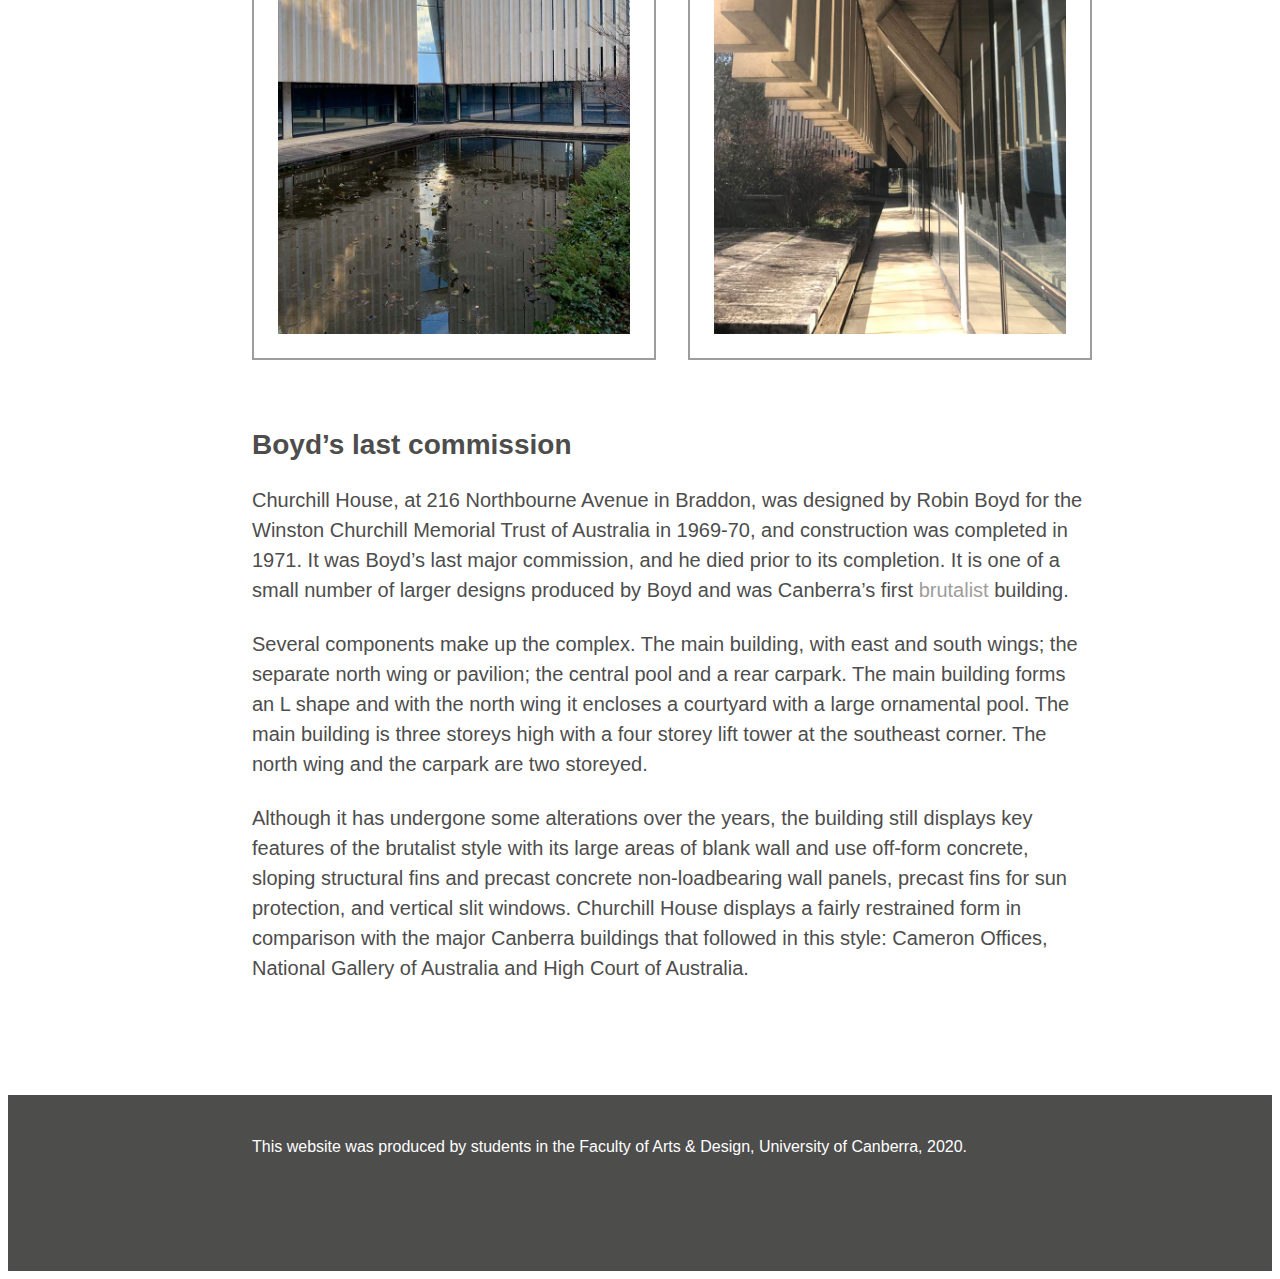
==== commit 4dbe91c5: "Final submission" ====
--- a/index.html
+++ b/index.html
@@ -12,50 +12,22 @@
 </head>
 
 <body>
-    <!--    <header>-->
-    <!--    <div class="wrapper">-->
+    <header>
+        <div class="wrapper">
 
-    <!--Logo used as link to home/landing page-->
-    <!--        <h1><a href="">Churchill House</a></h1>-->
-
-    <!--        <nav>-->
-    <!--            <ul>-->
-    <!--                <li><a href="features.html">Features</a></li>-->
-    <!--                <li><a href="history.html">History</a></li>-->
-    <!--                <li><a href="architect.html">Architect</a></li>-->
-    <!--            </ul>-->
-    <!--        </nav>-->
-    <!--    </div>-->
-
-    <!--    </header>-->
+            <!--Logo used as link to home/landing page-->
+            <h1><a href="">Churchill House</a></h1>
+            <nav>
+                <ul>
+                    <li><a href="features.html">Features</a></li>
+                    <li><a href="history.html">History</a></li>
+                    <li><a href="architect.html">Architect</a></li>
+                </ul>
+            </nav>
+        </div>
+    </header>
 
 
-    <!--    Header -->
-
-
-    <header>
-        <a href="#main-menu" id="main-menu-toggle" class="menu-toggle" aria-label="Open main menu">
-            <span class="sr-only">Open main menu</span>
-            <span class="icon-hamburger" aria-hidden="true"><svg xmlns="http://www.w3.org/2000/svg" width="24" height="24" viewBox="0 0 24 24">
-                    <path d="M24 6h-24v-4h24v4zm0 4h-24v4h24v-4zm0 8h-24v4h24v-4z" /></svg></span>
-        </a>
-
-        <h1><a href="">Churchill House</a></h1>
-
-        <nav id="main-menu" class="main-menu" aria-label="Main menu">
-            <a href="#main-menu-toggle" id="main-menu-close" class="menu-close" aria-label="Close main menu">
-                <span class="sr-only">Close main menu</span>
-                <span class="icon-close" aria-hidden="true"><svg xmlns="http://www.w3.org/2000/svg" width="24" height="24" viewBox="0 0 24 24">
-                        <path d="M23.954 21.03l-9.184-9.095 9.092-9.174-2.832-2.807-9.09 9.179-9.176-9.088-2.81 2.81 9.186 9.105-9.095 9.184 2.81 2.81 9.112-9.192 9.18 9.1z" /></svg></span>
-            </a>
-            <ul>
-                <li><a href="features.html">Features</a></li>
-                <li><a href="history.html">History</a></li>
-                <li><a href="architect.html">Architect</a></li>
-            </ul>
-        </nav>
-        <a href="#main-menu-toggle" class="backdrop" tabindex="-1" hidden></a>
-    </header>
 
 
 
@@ -70,67 +42,47 @@
 
         <main>
 
-
-
             <div class="text-container">
 
                 <h2>Brutalist building</h2>
 
-                <div class="column-left">
+                <p>Churchill House is a good example of the Late Twentieth Century <a href="https://en.wikipedia.org/wiki/Brutalist_architecture">Brutalist</a> style, (1960-), displaying several key features as follows:</p>
+
+                <ul>
+                    <li>Large areas of blank wall, especially the west wall of the south wing.</li>
+                    <li>Off-form concrete, such as the west wall of the south wing and the spandrels to the south and east wings.</li>
+                </ul>
 
 
-                    <p>Churchill House is a good example of the Late Twentieth Century Brutalist style, (1960-), displaying several key features as follows:</p>
+                <p>In addition, it displays a number of the other features of this style including: sloping structural fins, precast concrete non-loadbearing wall panels, precast fins for sun protection, and vertical slit windows. Churchill House is one of several Canberra examples of this style, and one of only two which display a restrained form reflecting, perhaps, a more conservative approach to the style because of the intended office use.</p>
 
-                    <ul>
-                        <li>Large areas of blank wall, especially the west wall of the south wing.</li>
-                        <li>Off-form concrete, such as the west wall of the south wing and the spandrels to the south and east wings.</li>
-                    </ul>
+                <p>The architecture of this building may contribute to the education of designers in their understanding of Late Twentieth-Century Architectural Styles.</p>
 
+                <p>Churchill House has interest for its association with the prominent architect, Robin Boyd. The building was his last major commission.</p>
+            </div>
+
+            <div class="text-container">
+                <div class="column-left">
+                    <img src="assets/images/churchill-house-35-med.jpg" alt="courtyard corner" class="leftimg">
                 </div>
 
                 <div class="column-right">
-                    <p>In addition, it displays a number of the other features of this style including: sloping structural fins, precast concrete non-loadbearing wall panels, precast fins for sun protection, and vertical slit windows. Churchill House is one of several Canberra examples of this style, and one of only two which display a restrained form reflecting, perhaps, a more conservative approach to the style because of the intended office use.</p>
+                    <img src="assets/images/churchill-house-21-med.jpg" alt="vertical slit windows" class="leftimg">
+                </div>
+            </div>
 
-                    <p>The architecture of this building may contribute to the education of designers in their understanding of Late Twentieth-Century Architectural Styles.</p>
+            <div class="text-container">
 
-                    <p>Churchill House has interest for its association with the prominent architect, Robin Boyd. The building was his last major commission.</p>
-                    <!--                </article>-->
+                <h3>Boyd’s last commission</h3>
 
-                </div>
+                <p>Churchill House, at 216 Northbourne Avenue in Braddon, was designed by Robin Boyd for the Winston Churchill Memorial Trust of Australia in 1969-70, and construction was completed in 1971. It was Boyd’s last major commission, and he died prior to its completion. It is one of a small number of larger designs produced by Boyd and was Canberra’s first <a href="https://en.wikipedia.org/wiki/Brutalist_architecture">brutalist</a> building.</p>
 
 
+                <p>Several components make up the complex. The main building, with east and south wings; the separate north wing or pavilion; the central pool and a rear carpark. The main building forms an L shape and with the north wing it encloses a courtyard with a large ornamental pool. The main building is three storeys high with a four storey lift tower at the southeast corner. The north wing and the carpark are two storeyed.</p>
 
-                <div class="column-left">
-
-                    <img src="assets/images/churchill-house-29.jpg" alt="" class="leftimg">
-
-                </div>
+                <p>Although it has undergone some alterations over the years, the building still displays key features of the brutalist style with its large areas of blank wall and use off-form concrete, sloping structural fins and precast concrete non-loadbearing wall panels, precast fins for sun protection, and vertical slit windows. Churchill House displays a fairly restrained form in comparison with the major Canberra buildings that followed in this style: Cameron Offices, National Gallery of Australia and High Court of Australia.</p>
 
 
-
-                <div class="column-right">
-
-
-                    <h3>Boyd’s last commission</h3>
-
-                    <p>Churchill House, at 216 Northbourne Avenue in Braddon, was designed by Robin Boyd for the Winston Churchill Memorial Trust of Australia in 1969-70, and construction was completed in 1971. It was Boyd’s last major commission, and he died prior to its completion. It is one of a small number of larger designs produced by Boyd and was Canberra’s first brutalist building.</p>
-
-
-                    <p>Several components make up the complex. The main building, with east and south wings; the separate north wing or pavilion; the central pool and a rear carpark. The main building forms an L shape and with the north wing it encloses a courtyard with a large ornamental pool. The main building is three storeys high with a four storey lift tower at the southeast corner. The north wing and the carpark are two storeyed.</p>
-
-                </div>
-
-                <div class="column-left">
-
-                    <img src="assets/images/churchill-drawing-court.png" alt="Drawing of the courtyard" class="leftimg">
-
-
-                </div>
-
-            </div>
-            <div class="column-right">
-
-                <p>Although it has undergone some alterations over the years, the building still displays key features of the brutalist style with its large areas of blank wall and use off-form concrete, sloping structural fins and precast concrete non-loadbearing wall panels, precast fins for sun protection, and vertical slit windows. Churchill House displays a fairly restrained form in comparison with the major Canberra buildings that followed in this style: Cameron Offices, National Gallery of Australia and High Court of Australia.</p>
 
             </div>
 
@@ -139,15 +91,14 @@
     </div>
 
 
-
     <footer>
         <div class="wrapper">
-
-            <p>This website was produced by students in the Faculty of Arts &amp; Design, University of Canberra, 2020.</p>
+            <div class="text-container">
+                <p>This website was produced by students in the Faculty of Arts &amp; Design, University of Canberra, 2020.</p>
+            </div>
 
         </div>
     </footer>
-
 
 
 
@@ -155,5 +106,4 @@
 
 
 
-
 </html>
--- a/assets/css/styles.css
+++ b/assets/css/styles.css
@@ -1,9 +1,10 @@
-/*Churchil House 2020*/
+/*-------- Churchil House 2020 ---------*/
 
 @import url(reset.css)
 /*    http://meyerweb.com/eric/tools/css/reset/ */
 
-@import url('https://fonts.googleapis.com/css2?family=EB+Garamond:wght@400;600&family=Lato:wght@400;700&display=swap');
+@import url('https://fonts.googleapis.com/css2?family=EB+Garamond:wght@400;600&family=Lato:ital,wght@0,400;0,700;1,400&display=swap');
+
 
 hmtl {
     font-size: 20px;
@@ -19,7 +20,7 @@
 }
 
 
-/*Typographyic Styles*/
+/*-------- Typographyic Styles ---------*/
 
 h2,
 h3,
@@ -34,21 +35,19 @@
 h1 {
     font-family: 'EB Garamond', serif;
     display: inline-block;
-    /*    padding-top: 20px;*/
-    /*    padding-bottom: 20px;*/
     font-size: 1.3em;
     color: #4D4D4C;
     text-transform: uppercase;
     letter-spacing: 1px;
+    margin: 0 2rem 0 2rem;
 }
 
 h2 {
     font-family: 'EB Garamond', serif;
-    font-size: 80px;
+    font-size: 4em;
     color: #B08D0A;
     border-bottom: 4px solid #B08D0A;
     padding-bottom: 1rem;
-    padding-top: 30px;
     letter-spacing: 1px;
 }
 
@@ -60,34 +59,54 @@
 h3 {
     font-family: 'Lato', sans-serif;
     font-size: 1.4em;
+    color: #4D4D4C;
     font-weight: 700;
     padding: 0px 0 10 0;
+    margin-top: 5rem;
+
+}
+
+h4 {
+    font-family: 'Lato', sans-serif;
+    font-size: 1em;
+    color: #4D4D4C;
+    font-weight: 700;
+    padding: 0px 0 10 0;
+    margin-top: 5rem;
+    line-height: 1.5em;
 }
 
 li {
     list-style-type: disc;
     margin-left: 1rem;
+    line-height: 1.7em;
+    margin-top: 20px;
+}
+
+p {
+    font-family: 'Lato', sans-serif;
+    font-size: 1em;
     line-height: 1.5em;
-    margin-top: 20px;
-}
-
-p {
-    font-family: 'Lato', sans-serif;
-    font-size: 20px;
-    line-height: 1.5em;
-    margin: 1.7rem 0;
-
-}
-
-blockquote {
-    font-family: 'EB Garamond', serif;
-    font-size: 45px;
-    line-height: 60px;
-}
-
-/*-----------------------------*/
-
-/* Anchor Styles */
+    margin: 1.5rem 0 0 0;
+
+}
+
+
+q {
+    quotes: "“""”";
+}
+
+q::before {
+    content: open-quote;
+}
+
+q::after {
+    content: close-quote;
+}
+
+
+
+/*------- Anchor Styles ---------*/
 
 a {
     color: #9F9D9C;
@@ -108,19 +127,19 @@
     color: #B08D0A;
 }
 
-/*Main containers*/
+
+
+/*--------- Main containers ----------*/
 
 .wrapper {
     width: 840px;
-    /*    width: 60%;*/
-    /*    TOP RIGHT BOTTOM LEFT*/
     margin: 0 auto;
-}
-
+
+}
 
 
 header {
-    padding: 3rem;
+    padding: 2rem;
 }
 
 h1,
@@ -131,22 +150,18 @@
 nav {
     float: right;
     color: #9F9D9C;
-    padding-top: 21px;
-
-}
-
-
-/*nav ul {}
+
+}
+
+nav ul {}
 
 nav ul li {
     font-family: 'Lato', sans-serif;
     display: inline;
-    font-size: 1rem;
-    /*    margin-right: 0.5rem;*/
-
-}
-
-/*nav ul li a {
+    font-size: 1em;
+}
+
+nav ul li a {
     color: #9F9D9C;
     text-decoration: none;
     padding: 0.5rem 0;
@@ -156,388 +171,91 @@
 nav ul li a.currentpage {
     text-decoration: none;
     color: #4D4D4C;
-}*/
+}
+
+
+nav ul li a:active {
+    color: #B08D0A;
+}
 
 
 .hero {
-    min-height: 400px;
-    background-image: url(../images/churchill-house-26.jpg);
+    min-height: 450px;
+    min-width: 100%;
+    background-image: url(../images/extra1-churchill-house-by-robin-boyd-photo-copyright-darren-bradley-home.jpg);
     background-repeat: no-repeat;
     background-size: cover;
     background-position: top;
-    background-color: #393838;
-    padding: 22.5rem 0 0 0;
+    background-color: #4D4D4C;
+    padding: 5rem 0 0 0;
 }
 
 
 
 main {
-    padding: 20px 0;
+    padding: 1rem 0;
     overflow: inherit;
 }
 
-/*
-.overlay {
-    position: absolute;
-    top: 0;
-    left: 0;
-    width: 100%;
-    height: 100%;
-}
-*/
-
+
+footer {
+    color: #ffffff;
+    background-color: #4D4D4C;
+    padding-bottom: 2rem;
+    clear: both;
+    position: relative;
+    height: 8rem;
+    padding-top: 1rem;
+    margin-top: 2rem;
+}
+
+
+footer p {
+    font-size: 80%;
+}
+
+
+
+/*----------Clsses Styles----------*/
 
 .text-container {
     width: 100%;
-}
+    margin: 0 2rem 4rem 2rem;
+}
+
 
 .column-left {
     float: left;
-    width: 50%;
-    padding: 10px;
     box-sizing: border-box;
     overflow-x: visible;
     z-index: 999;
-}
+    margin-bottom: 4rem;
+}
+
 
 .column-right {
     float: right;
-    width: 50%;
-    padding: 10px;
     box-sizing: border-box;
     overflow-x: visible;
     z-index: 999;
-}
-
-
-
-/*
-article {
-    -webkit-column-count: 2;
-    -moz-column-count: 2;
-    column-count: 2;
-}
-*/
-
-footer {
-    color: #ffffff;
-    padding: 20px;
-    /*    margin-top: 200px;*/
-    background-color: #393838;
-    /*    display: none;*/
-    /*    margin-top: 30px;*/
-    /*    height: 300px;*/
-
-    clear: both;
-    position: relative;
-    height: 150px;
-    margin-top: -200px;
-
-}
-
-footer p {
-    font-size: 80%;
-}
+    margin-bottom: 4rem;
+}
+
+
+
 
 .leftimg {
-
-    /*    width: 65%;*/
-    /*    float: left;*/
-    /*    max-width: 100%;*/
     height: auto;
-    width: 20rem;
+    width: 22rem;
     border: 2px solid #9F9D9C;
-    padding: 30px;
+    padding: 1.5rem;
     background-color: white;
-    margin: 20px 0;
-}
-
-
-
-/*----------------*/
-
-/* Screen reader only */
-.sr-only {
-    position: absolute;
-    width: 1px;
-    height: 1px;
-    padding: 0;
-    margin: -1px;
-    overflow: hidden;
-    clip: rect(0, 0, 0, 0);
-    border: 0;
-}
-
-
-}
-
-/* Button styling */
-
-.menu-toggle {
-    display: inline-block;
-    /*    padding: .75em 15px;*/
-    line-height: 1em;
-    font-size: 1em;
-    color: #4D4D4C;
-    width: 2rem;
-    height: 2rem;
-    float: right;
-}
-
-.icon-hamburger {
-    fill: #4D4D4C;
-    width: 2rem;
-    height: 2rem;
-}
-
-
-
-
-.menu-toggle:hover,
-.menu-toggle:focus {
-    text-decoration: none;
-    color: #4D4D4C;
-}
-
-/*
- Default styles + Mobile first
- Offscreen menu style
-*/
-.main-menu {
-    display: none;
-    top: 0;
-    height: 100%;
-    overflow-y: scroll;
-    overflow-x: visible;
-    /*    transition: left 0.3s ease,*/
-    z-index: 999;
-}
-
-.main-menu ul {
-    list-style: none;
-    margin: 0;
-    padding: 2.5em 0 0;
-    min-height: 100%;
-    width: 200px;
-    background: #1a1a1a;
-}
-
-.main-menu a {
-    display: inline;
-    padding: .75em .75rem;
-    line-height: 1em;
-    font-size: 1em;
-    color: #9F9D9C;
-    text-decoration: none;
-
-}
-
-.main-menu li:first-child a {
-    border-top: 1px solid #383838;
-}
-
-.main-menu a:hover,
-.main-menu a:focus {
-    background: #4D4D4C;
-    text-decoration: none;
-}
-
-.menu-close {
-    position: absolute;
-    right: 0;
-    top: 0;
-    width: 2rem;
-    height: 2rem;
-    fill: #ffffff;
-}
-
-
-
-/*
- On small devices, allow it to toggle...
-*/
-/*
- :target for non-JavaScript
- [aria-expanded] will be used if/when JavaScript is added to improve interaction, though it's completely optional.
-*/
-.main-menu:target,
-.main-menu[aria-expanded="true"] {
-    display: block;
-    /*    left: 0;*/
-    outline: none;
-
-}
-
-.main-menu:target .menu-close,
-.main-menu[aria-expanded="true"] .menu-close {
-    z-index: 1001;
-}
-
-.main-menu:target ul,
-.main-menu[aria-expanded="true"] ul {
-    position: relative;
-    z-index: 1000;
-}
-
-/* 
- We could use `.main-menu:target:after`, but
- it wouldn't be clickable.
-*/
-.main-menu:target + .backdrop,
-.main-menu[aria-expanded="true"] + .backdrop {
-    position: absolute;
-    display: block;
-    left: 0;
-    top: 0;
-    width: 100%;
-    height: 100%;
-    z-index: 998;
-    background: #000;
-    background: rgba(0, 0, 0, .85);
-    cursor: default;
-}
-
-@supports (position: fixed) {
-
-    .main-menu,
-    .main-menu:target + .backdrop,
-    .main-menu[aria-expanded="true"] + .backdrop {
-        position: fixed;
-    }
-}
-
-/*
- Larger screen styling
- Horizontal menu
-*/
-@media (min-width: 768px) {
-
-    .menu-toggle,
-    .main-menu .menu-close {
-        display: none;
-    }
-
-    /* Undo positioning of off-canvas menu */
-    .main-menu {
-        position: relative;
-        left: auto;
-        top: auto;
-        height: auto;
-        display: block;
-        text-decoration: none;
-    }
-
-    .main-menu ul {
-        display: flex;
-
-        /* Undo off-canvas styling */
-
-        height: auto;
-        width: auto;
-        background: none;
-    }
-
-    .main-menu a {
-        color: #9F9D9C;
-        text-decoration: none;
-
-        /*        border: 0;
-        /* Remove borders from off-canvas styling */
-    }
-
-    .main-menu a:hover,
-    .main-menu a:focus {
-        background: none;
-        /* Remove background from off-canvas styling */
-        color: #4D4D4C;
-        text-decoration: none;
-    }
-
-    .main-menu a:active {
-        color: #B08D0A;
-    }
-
-
-
-    /*-----------------*/
-
-
-
-    /*Media Queries*/
-
-    /*
-@media (max-width: 900px; ) {
-    .grid-2-col {
-        grid-template-columns: repeat (2, 1fr);
-        grid-column-gap: 10px;
-    }
-
-    .grid-2-col {
-        max-height: 400px;
-        margin: 0 auto;
-
-    }
-}
-*/
-
-
-
-    /*
-@media (max-width: 900px; ) article {
-    -webkit-column-count: 2;
-    -moz-column-count: 2;
-    column-count: 2;
-}
-*/
-
-    /*
-@media (max-width: 870px; ) article {
-    -webkit-column-count: 1;
-    -moz-column-count: 1;
-    column-count: 1;
-    float: none;
-}
-*/
-
-
-    /*
-@media (max-width: 880px; ) .wrapper {
-    width: 840px;
-    margin: 0 auto;
-}
-*/
-
-    @media screen (max-width: 800px) {
-        .column-left {
-            width: 100%;
-            overflow-x: visible;
-            z-index: 999;
-        }
-
-        @media screen (max-width: 800px) {
-            .column-right {
-                width: 100%;
-                overflow-x: visible;
-                z-index: 999;
-            }
-
-            @media screen (max-width: 800px) {
-                .leftimg {
-                    width: 45rem;
-                }
-            }
-
-            @media (max-width: 750px; ) nav {
-                display: initial;
-            }
-
-
-            @media (max-width: 510px; ) {
-                /*    Hamburger menu appears*/
-
-
-                /*
-    @media (max-device-width: 510px) {
-        .column {
-            float: none;
-        }*/
+}
+
+.centerimg {
+    width: 50rem;
+    border: 2px solid #9F9D9C;
+    padding: 1.5rem;
+    margin-top: 2rem;
+    background-color: white;
+}
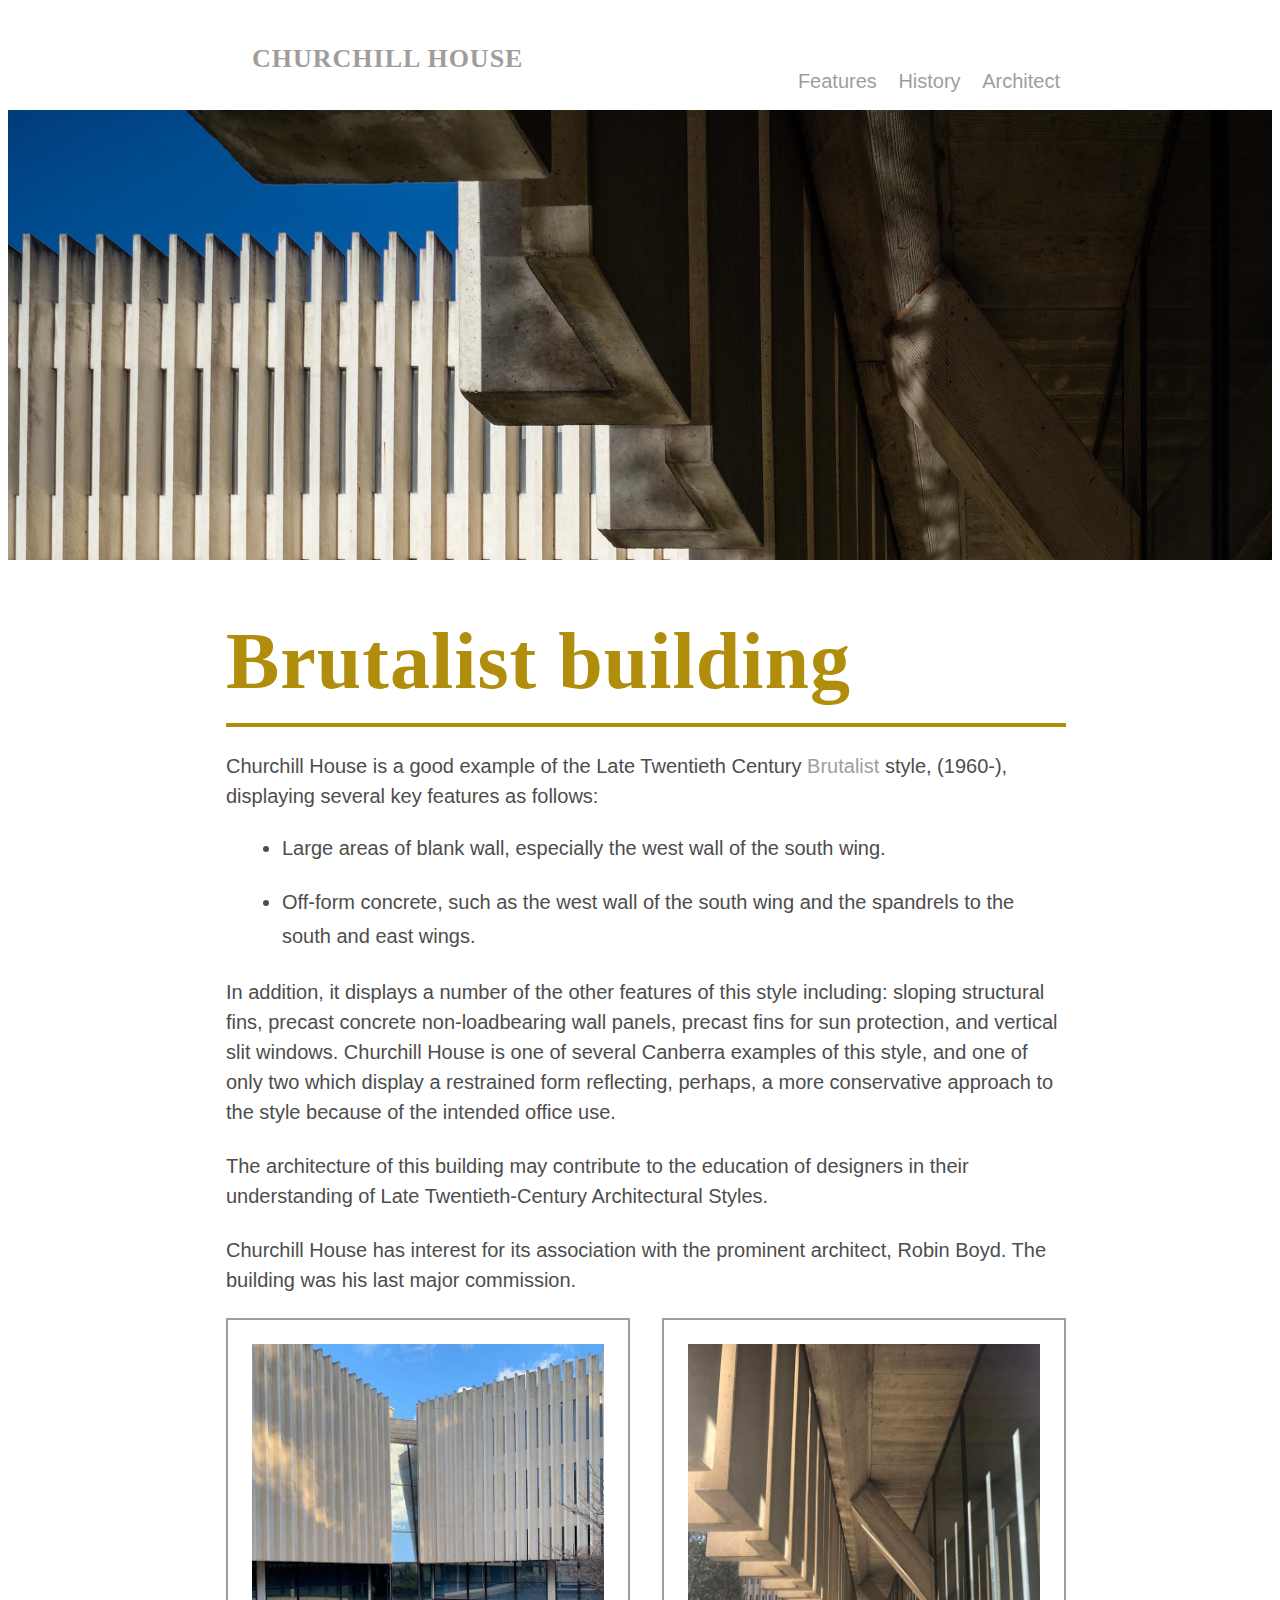
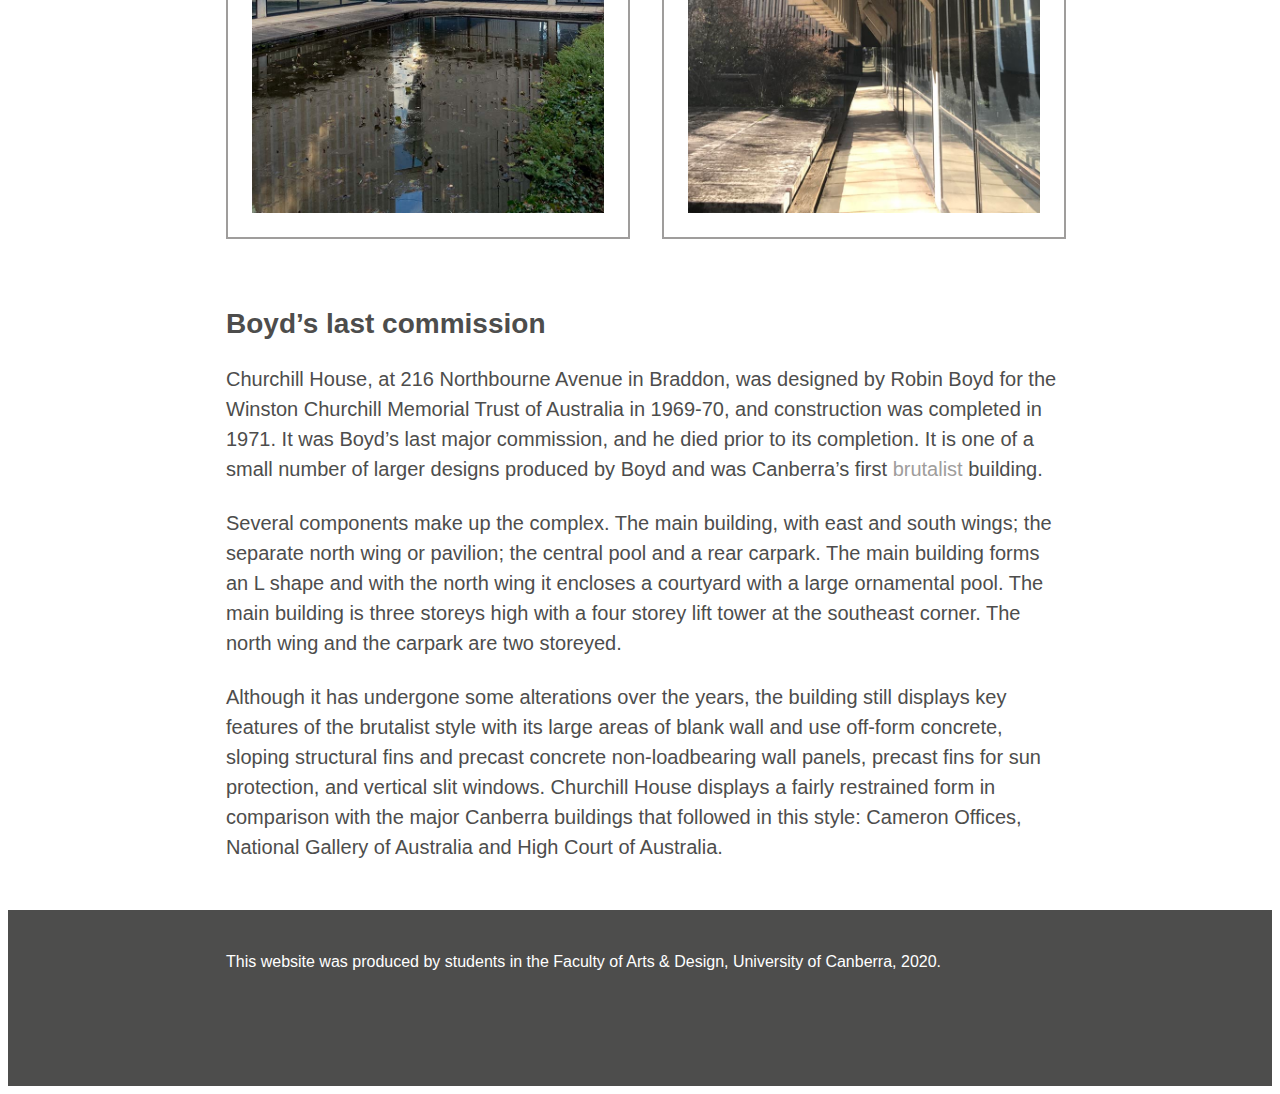
==== commit c428e1df: "Update index.html" ====
--- a/index.html
+++ b/index.html
@@ -59,6 +59,7 @@
                 <p>The architecture of this building may contribute to the education of designers in their understanding of Late Twentieth-Century Architectural Styles.</p>
 
                 <p>Churchill House has interest for its association with the prominent architect, Robin Boyd. The building was his last major commission.</p>
+                <br>
             </div>
 
             <div class="text-container">
--- a/assets/css/styles.css
+++ b/assets/css/styles.css
@@ -132,7 +132,7 @@
 /*--------- Main containers ----------*/
 
 .wrapper {
-    width: 840px;
+    max-width: 840px;
     margin: 0 auto;
 
 }
@@ -187,7 +187,6 @@
     background-size: cover;
     background-position: top;
     background-color: #4D4D4C;
-    padding: 5rem 0 0 0;
 }
 
 
@@ -220,7 +219,8 @@
 
 .text-container {
     width: 100%;
-    margin: 0 2rem 4rem 2rem;
+    margin-left: 6px;
+    margin-right: 5px;
 }
 
 
@@ -258,4 +258,5 @@
     padding: 1.5rem;
     margin-top: 2rem;
     background-color: white;
-}
+    max-width: 90%;
+}
